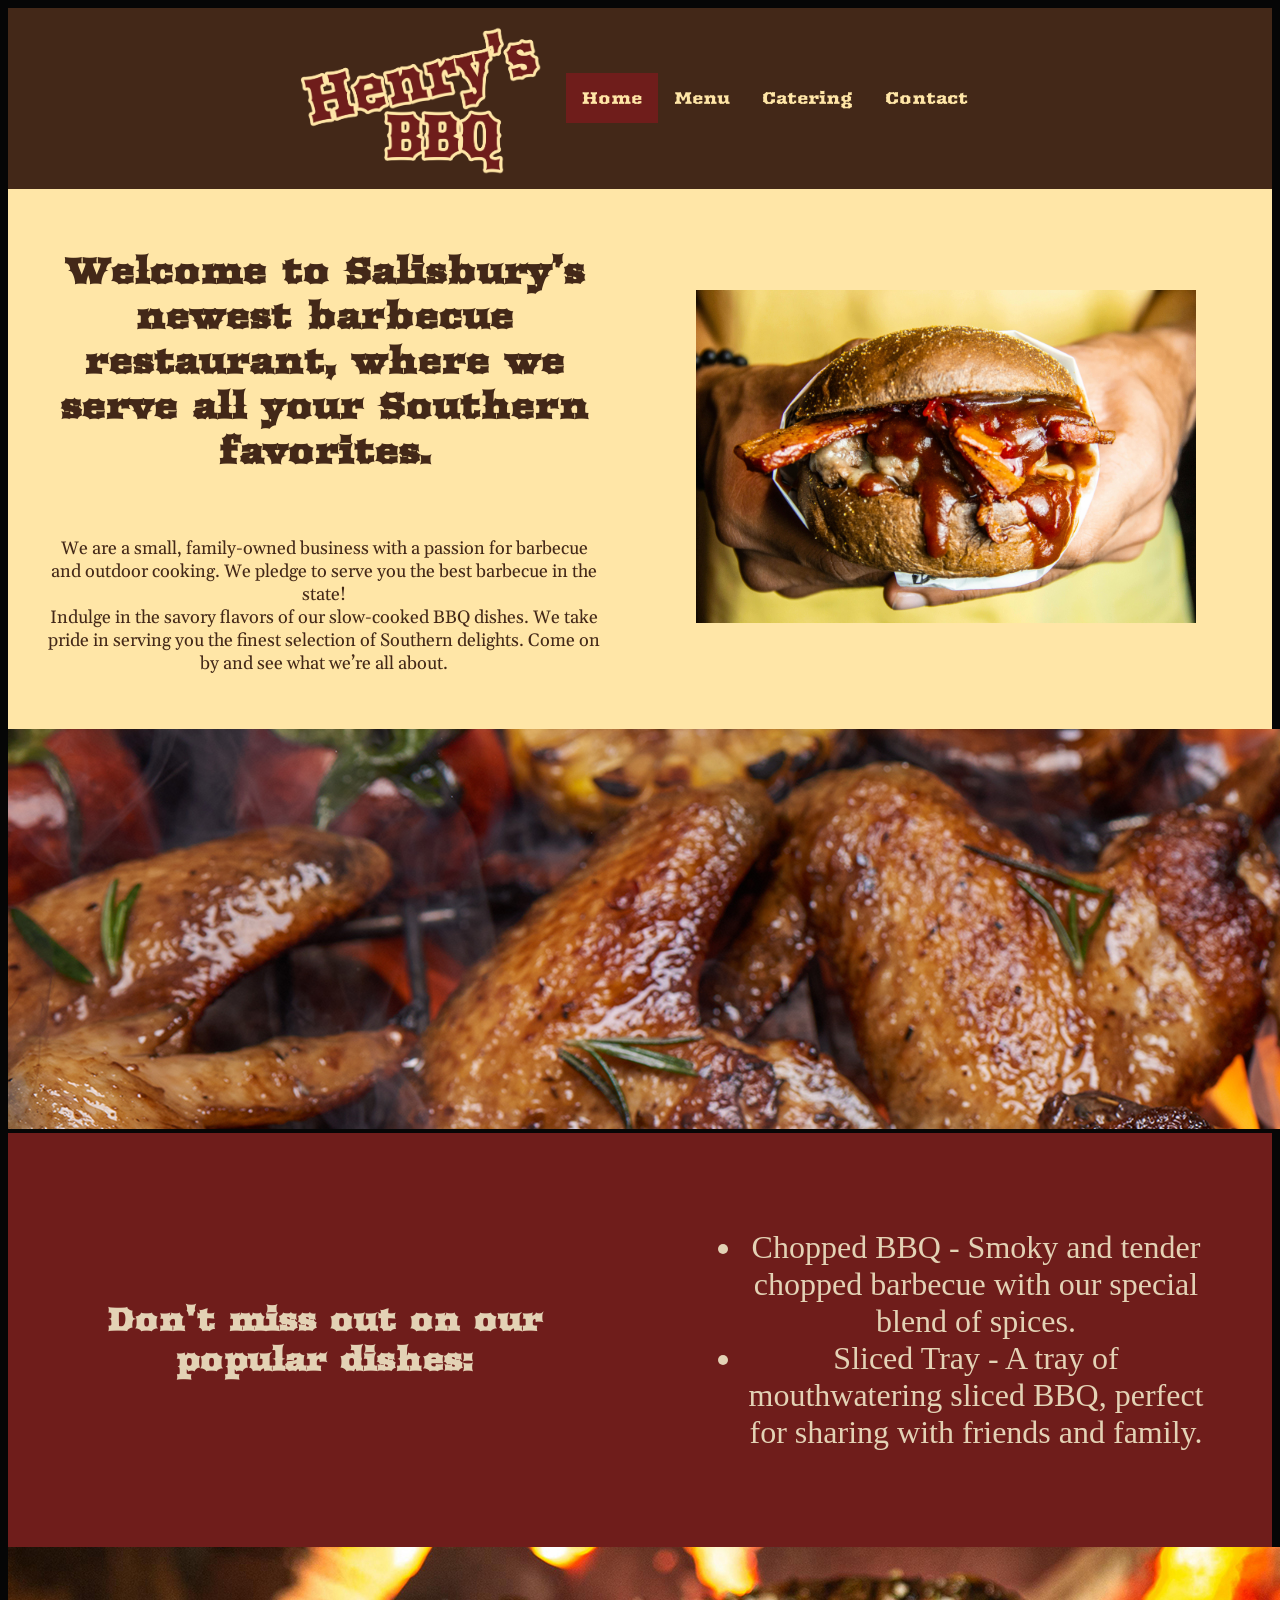
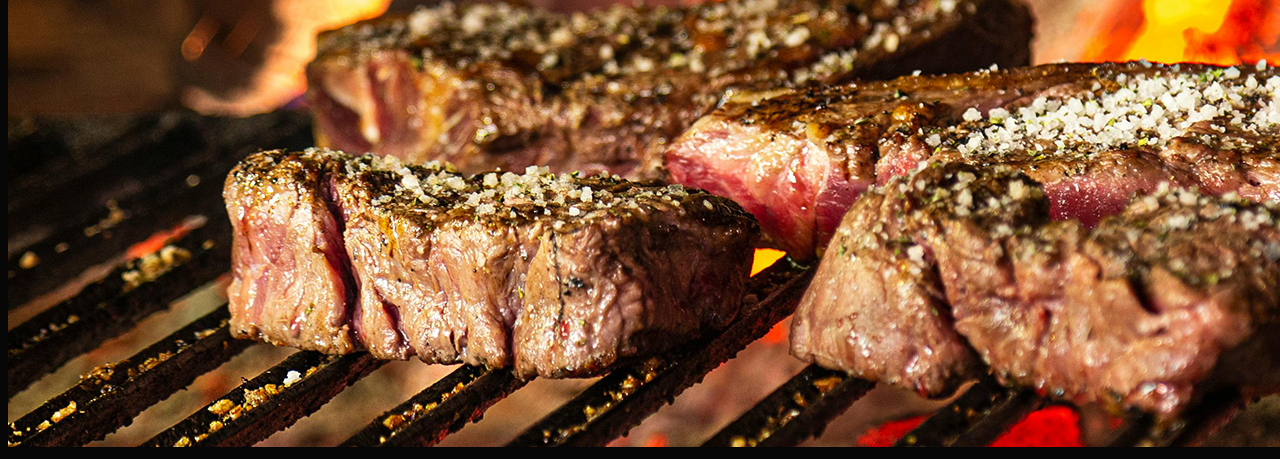
==== index.html @ 3aacbde8 "Add files via upload" ====
<!DOCTYPE html>
<html lang="en">
  <head>
    <meta charset="utf-8">
    <title>Henry's BBQ</title>
    <link rel="stylesheet" href="stylesheet.css">
    <link rel="preconnect" href="https://fonts.googleapis.com">
    <link rel="preconnect" href="https://fonts.gstatic.com" crossorigin>
    <link href="https://fonts.googleapis.com/css2?family=Arbutus&family=Gelasio:ital,wght@0,400..700;1,400..700&display=swap" rel="stylesheet">
  </head>
  <body>
    <div class="topnav">
          <img src="stackedbbqlogo.png" alt="stacked logo" id="logo">
          <a class="active" href="index.html">Home</a>
          <a href="menu.html">Menu</a>
          <a href="catering.html">Catering</a>
          <a href="contact.html">Contact</a>
    </div>
    <div class="grid-container">
      <div class="item">
        <h1>Welcome to Salisbury’s newest barbecue restaurant, where we serve all your Southern favorites.</h1><br><p>We are a small, family-owned business with a passion for barbecue and outdoor cooking. We pledge to serve you the best barbecue in the state!<br>Indulge in the savory flavors of our slow-cooked BBQ dishes. We take pride in serving you the finest selection of Southern delights. Come on by and see what we’re all about.</p>
      </div>
      <div class="item">
        <img src="holdingsandwich.jpg" alt="holding sandwich" id="sandwich">
      </div>
    </div>
    <div>
      <img src="grilled-chicken-wings.jpg" alt="grilled chicken wings">
    </div>
      <div class="grid2">
        <div class="item2">
          <h2 id="popular">Don't miss out on our popular dishes:</h2>
        </div>
        <div class="item2">
          <ul>
            <li>Chopped BBQ - Smoky and tender chopped barbecue with our special blend of spices.</li>
            <li>Sliced Tray - A tray of mouthwatering sliced BBQ, perfect for sharing with friends and family.</li>
          </ul>
        </div>
      </div>
      <div>
        <img src="grilled-steaks.jpg" alt="grilled steaks">
      </div>
  </body>
</html>
---- stylesheet.css ----
.arbutus-regular {
  font-family: "Arbutus", serif;
  font-weight: 400;
  font-style: normal;
}

.gelasio {
  font-family: "Gelasio", serif;
  font-optical-sizing: auto;
  font-weight: <weight>;
  font-style: normal;
}

.grid-container {
  display: grid;
  grid-template-columns: 1fr 1fr;
  grid-template-rows: 1fr;
  align-items: center;
  background-color: #ffe6a7;
}

.item {
  padding: 2em;
  color: #432818;
  text-align: center;
  border-radius: 8px;
  font-size: 18px;
}

.grid2 {
    background-color: #6f1d1b;
    display: grid;
    grid-template-columns: 1fr 1fr;
    grid-template-rows: 1fr;
    color: #e3d2b5;
    align-items: center;
}

.item2 {
  padding: 2em;
  color: #e3d2b5;
  text-align: center;
  border-radius: 8px;
  font-size: 2rem;
}

.menuheaders {
  display: grid;
  grid-template-columns: 1fr 1fr;
  grid-template-rows: 350px;
  font-family: "Arbutus", serif;
  font-size: 48px;
  color: #432818;
  text-align: center;
  justify-content: center;
  align-items: center;
}

.otherheaders {
  display: grid;
  grid-template-columns: 1fr;
  grid-template-rows: 500px 150px;
  font-family: "Arbutus", serif;
  font-size: 48px;
  color: #432818;
  text-align: center;
  justify-content: center;
  align-items: center;
}
.itemcatering {
  padding: 2em;
  color: #ffe6a7;
  text-align: center;
  border-radius: 8px;
}

.contact {
    background-color: #6f1d1b;
}

.menubbqplatters {
  display: grid;
  grid-template-columns: 400px 400px 400px;
  grid-template-rows: 150px 100px 100px 100px 100px 100px;
  align-items: center;
  background-color: #ffe6a7;
  justify-content: center;
}

.itembbq {
  padding: 2em;
  color: #6f1d1b;
  text-align: center;
  border-radius: 8px;
  font-size: 18px;
}

.menusandwiches {
  display: grid;
  grid-template-columns: 400px 400px 400px;
  grid-template-rows: 150px 100px 100px 100px 100px;
  align-items: center;
  background-color: #ffe6a7;
  justify-content: center;

}

.itemsand {
  padding: 2em;
  color: #432818;
  text-align: center;
  border-radius: 8px;
  font-size: 18px;
}

.menusides {
  display: grid;
  grid-template-columns: 400px 400px 400px;
  grid-template-rows: 150px 100px 100px 100px 100px 100px 100px 100px;
  align-items: center;
  background-color: #ffe6a7;
  justify-content: center;
}

.itemsides {
  padding: 2em;
  color: #6f1d1b;
  text-align: center;
  border-radius: 8px;
  font-size: 18px;
}

.menudrinks {
  display: grid;
  grid-template-columns: 400px 400px 400px;
  grid-template-rows: 150px 100px 100px 100px 100px;
  align-items: center;
  background-color: #ffe6a7;
  justify-content: center;
}

.itemdrinks {
  padding: 2em;
  color: #432818;
  text-align: center;
  border-radius: 8px;
  font-size: 18px;
}

.menudess {
  display: grid;
  grid-template-columns: 400px 400px 400px;
  grid-template-rows: 150px 100px 100px 100px 100px;
  align-items: center;
  background-color: #ffe6a7;
  justify-content: center;
}

.itemdess {
  padding: 2em;
  color: #6f1d1b;
  text-align: center;
  border-radius: 8px;
  font-size: 18px;
}

.cateringblurb {
  display: grid;
  grid-template-columns: 800px;
  grid-template-rows: 600px;
  justify-content: center;
  color: #e3d2b5;
  text-align: center;
}

body {
  background-color: #060606
}

h1, h2, h3 {
  font-family: "Arbutus", Times, serif;
}

p {
  font-family: "Gelasio", serif;
}

#popular {
  font-size: 32px;
}

#logo {
  width: 250px;
  height: auto;
  padding-right: 20px;
}

.bbqplatter {
  height: 300px;
  width: auto;
  padding-top: 15px;
  padding-bottom: 15px;
}

#sandwich {
  width: 500px;
  height: auto;
  padding-right: 20px;
}

#backgroundmenu {
  background-color: #ffe6a7;
}

#testing {
  font-size: 24px;
}
/* Page content */
.content {
  padding: 16px;
}

.topnav {
  overflow: hidden;
  background-color: #432818;
  position: sticky;
  top: 0;
  display: flex;             /* Activates flexbox layout layout */
  justify-content: center;   /* Horizontally centers items */
  align-items: center;
}

.topnav a {
  float: left;
  color: #ffe6a7;
  text-align: center;
  padding: 14px 16px;
  text-decoration: none;
  font-size: 17px;
  font-family: "Arbutus", Helvetica, serif;
}

.topnav a:hover {
  background-color: #ffe6a7;
  color: #432818;
}

.topnav a.active {
  background-color: #6f1d1b;
  color: #ffe6a7;
}
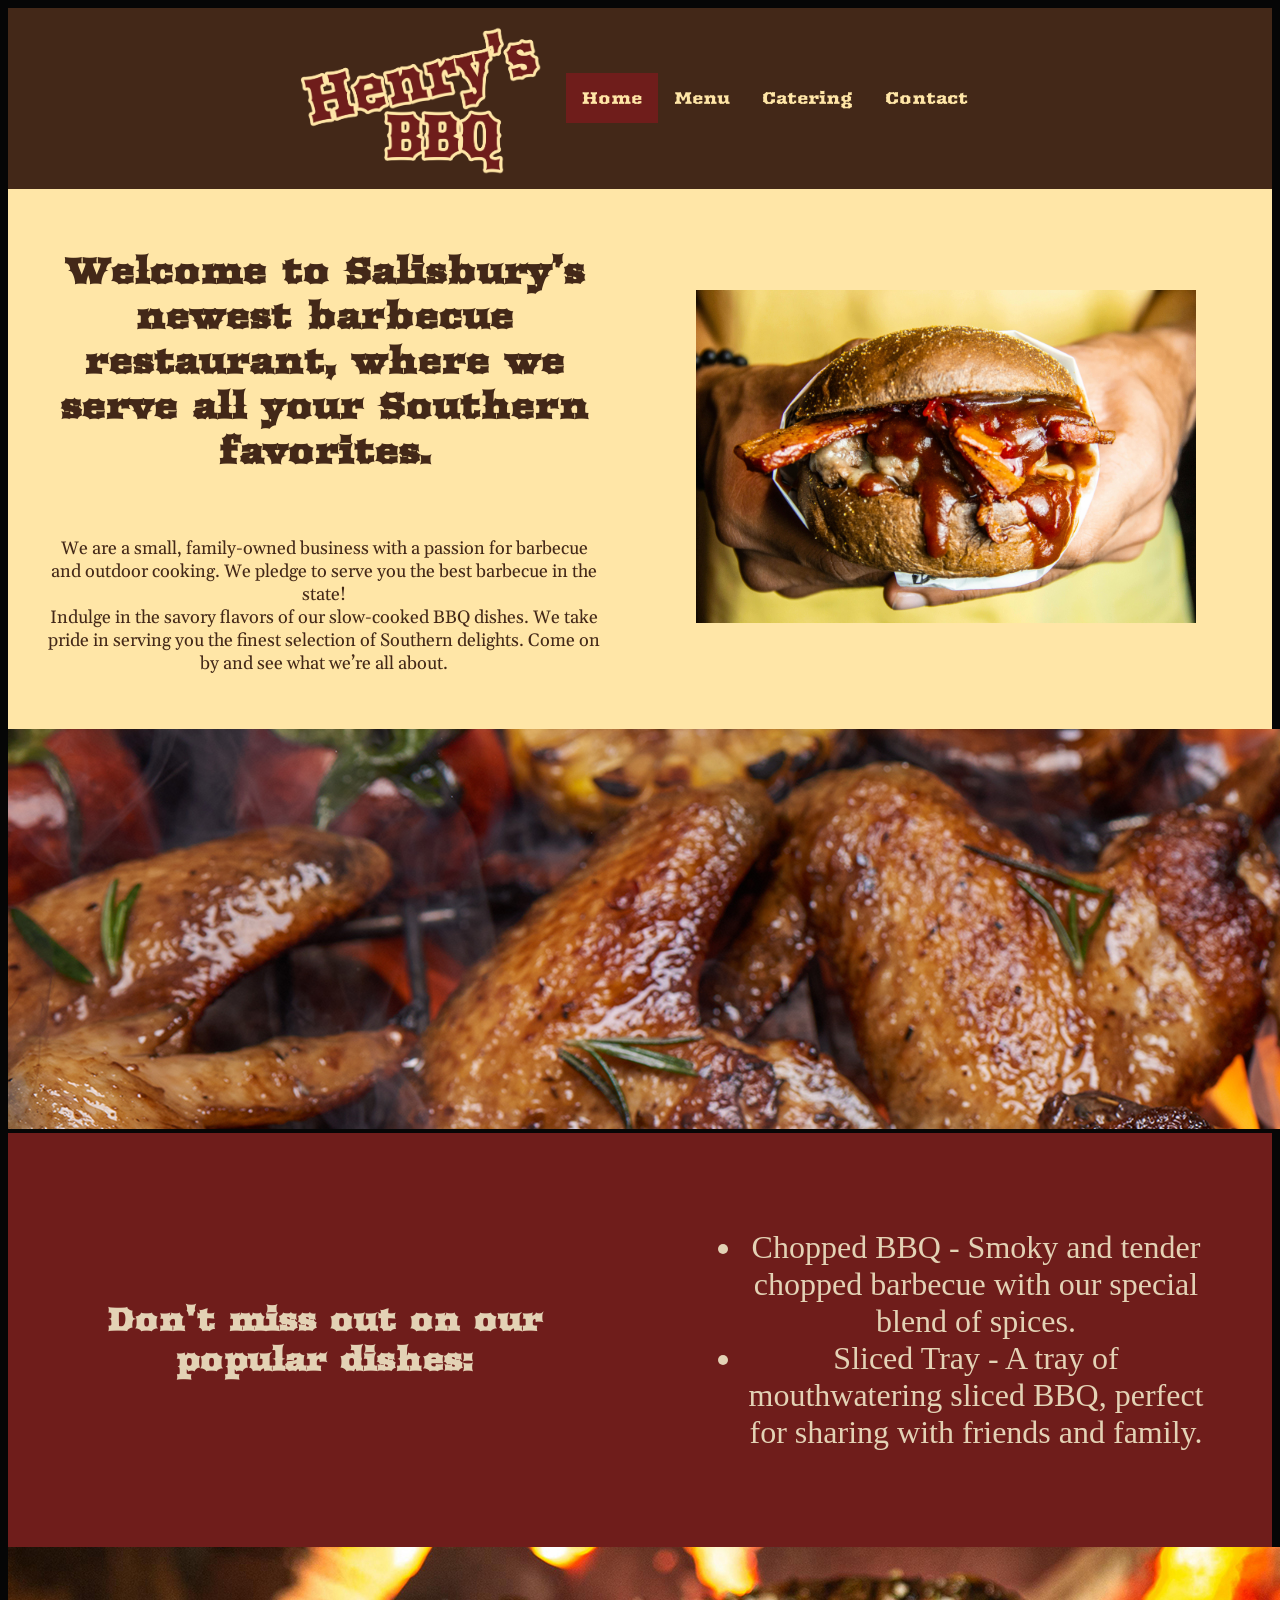
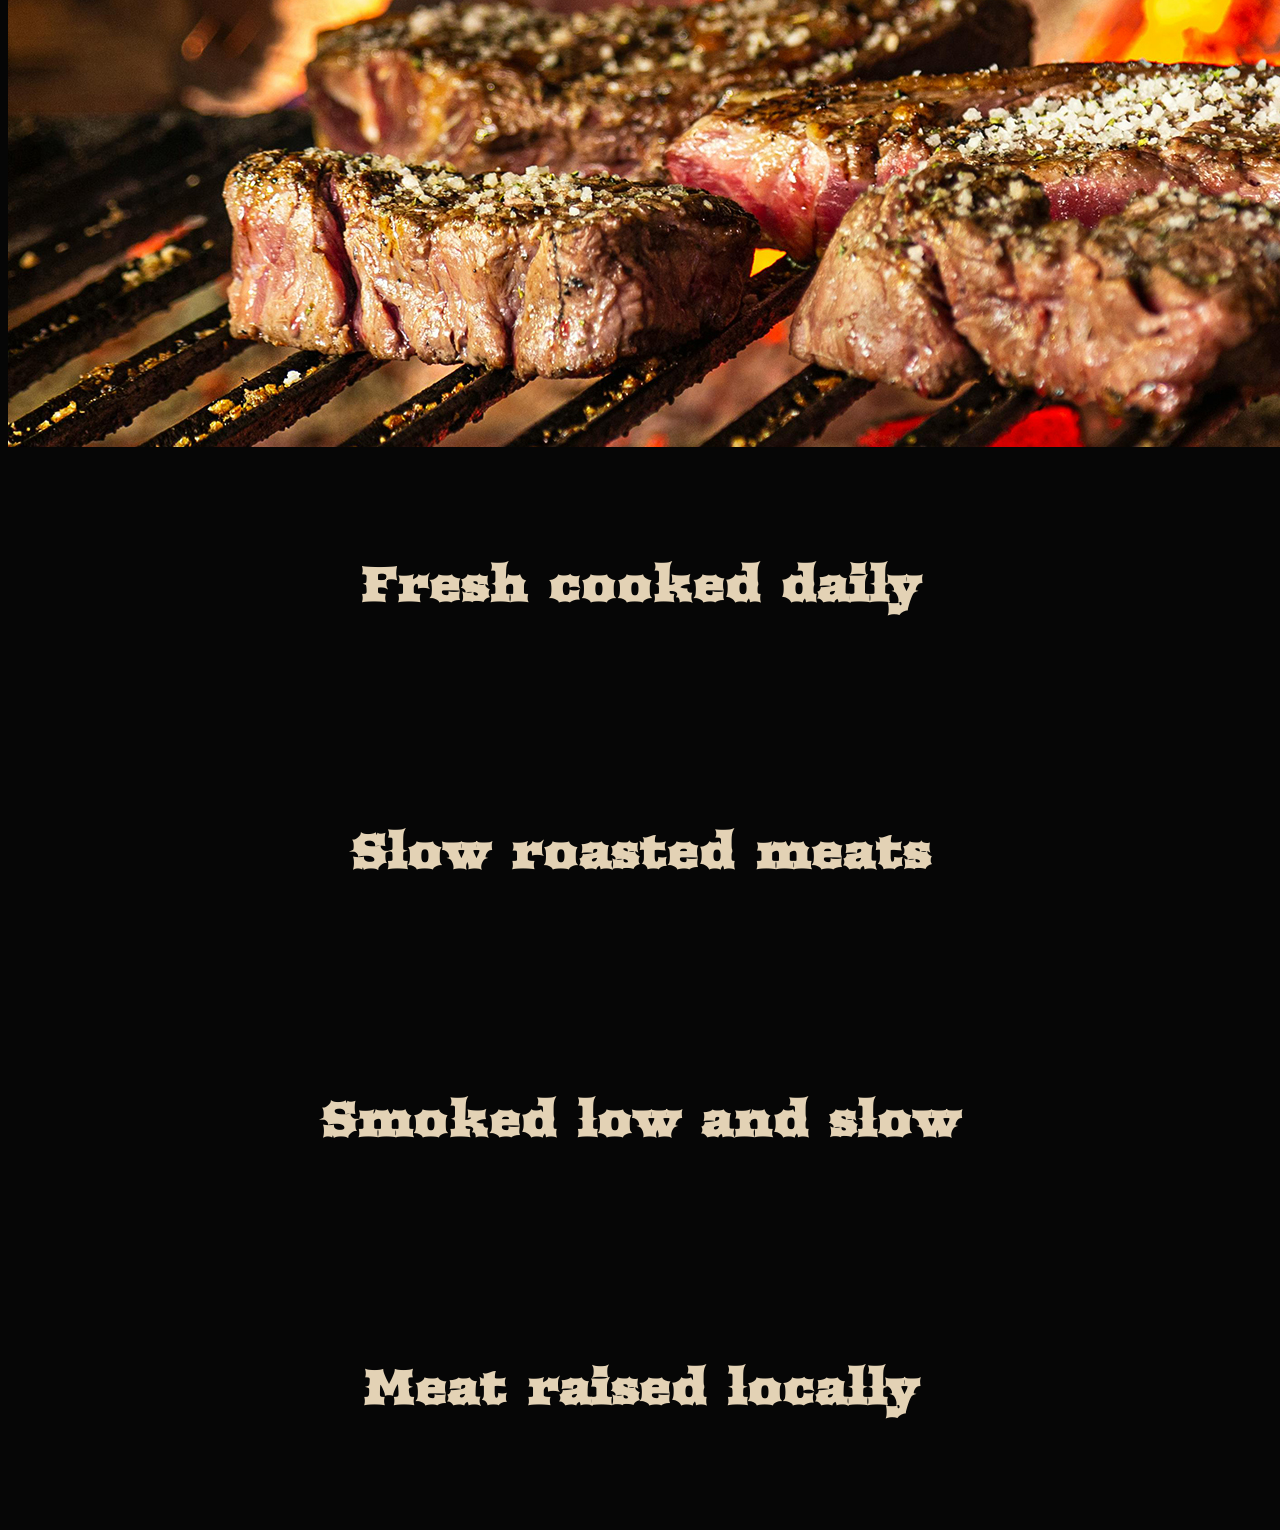
==== commit 185f4448: "Update index.html" ====
--- a/index.html
+++ b/index.html
@@ -41,5 +41,19 @@
       <div>
         <img src="grilled-steaks.jpg" alt="grilled steaks">
       </div>
+      <div class="callaction">
+        <div class="item2">
+          <h2>Fresh cooked daily</h2>
+        </div>
+        <div class="item2">
+          <h2>Slow roasted meats</h2>
+        </div>
+        <div class="item2">
+          <h2>Smoked low and slow</h2>
+        </div>
+        <div class="item2">
+          <h2>Meat raised locally</h2>
+        </div>
+      </div>
   </body>
 </html>
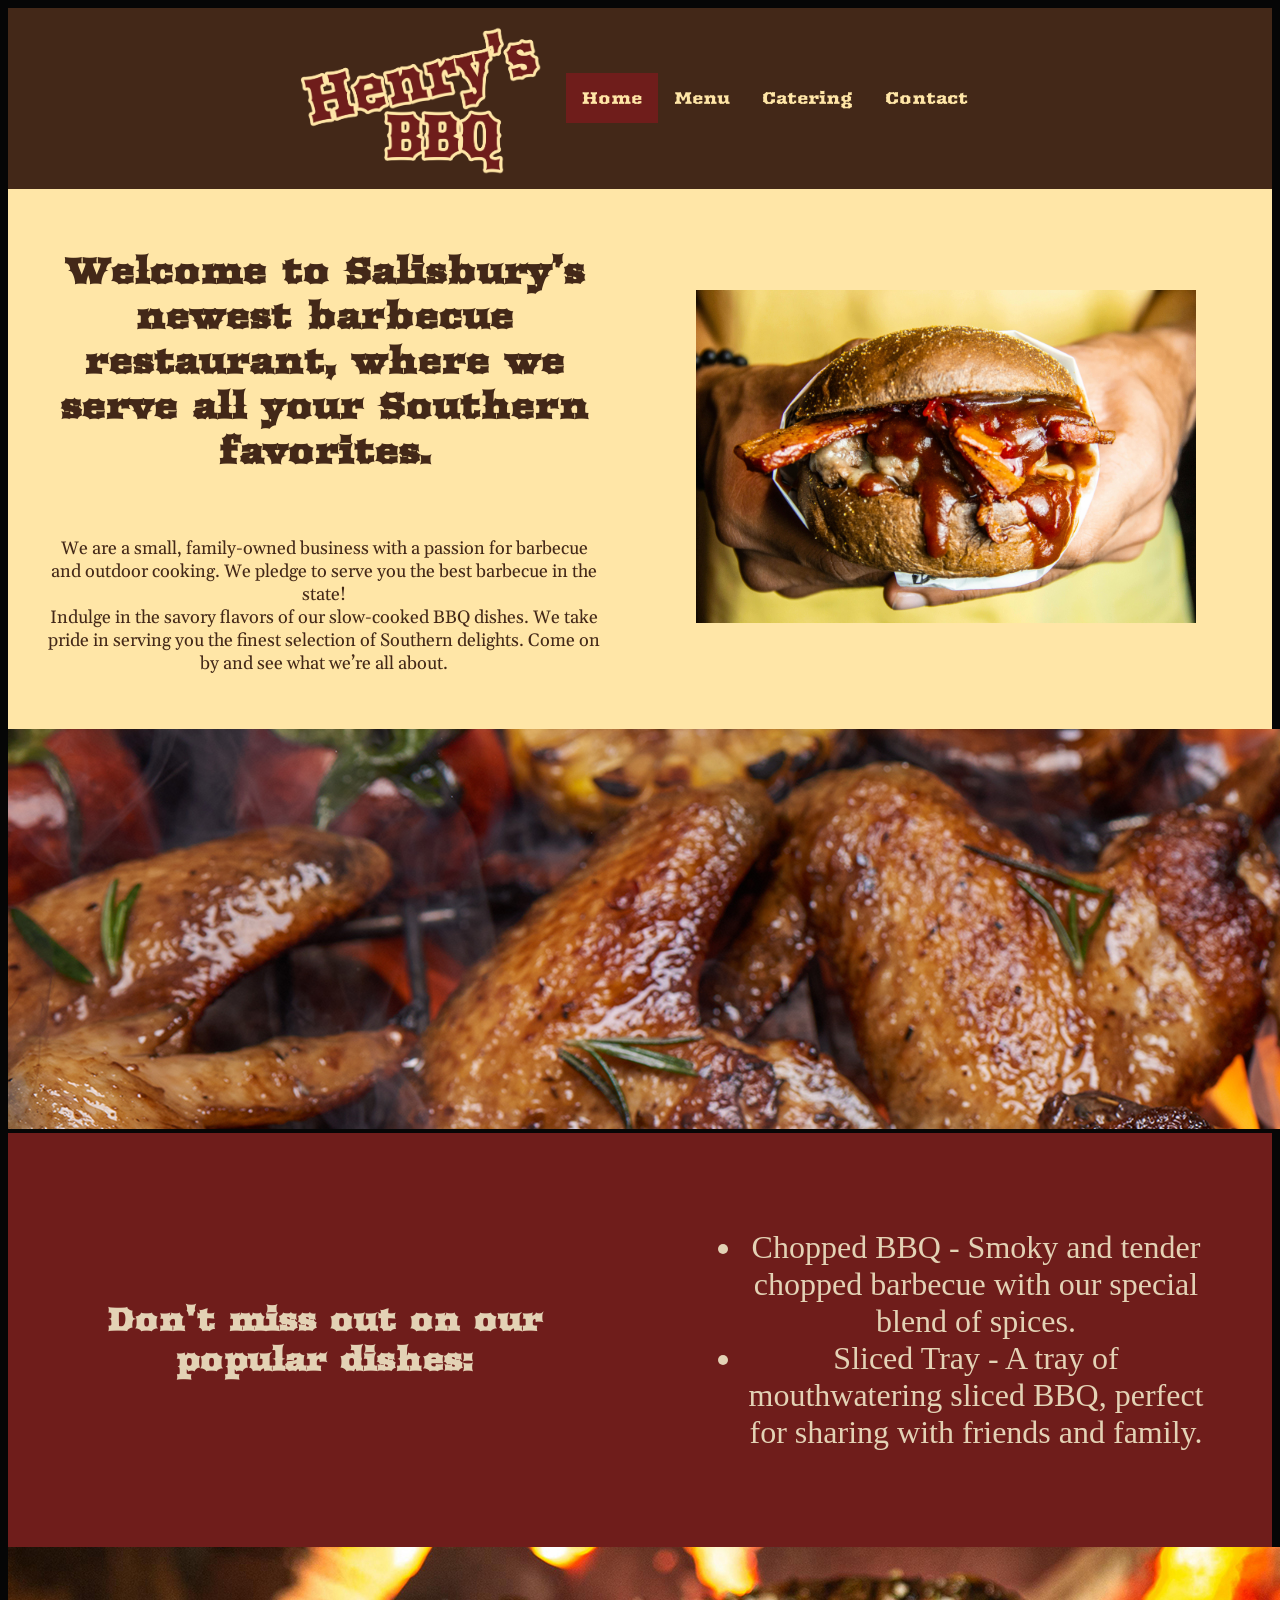
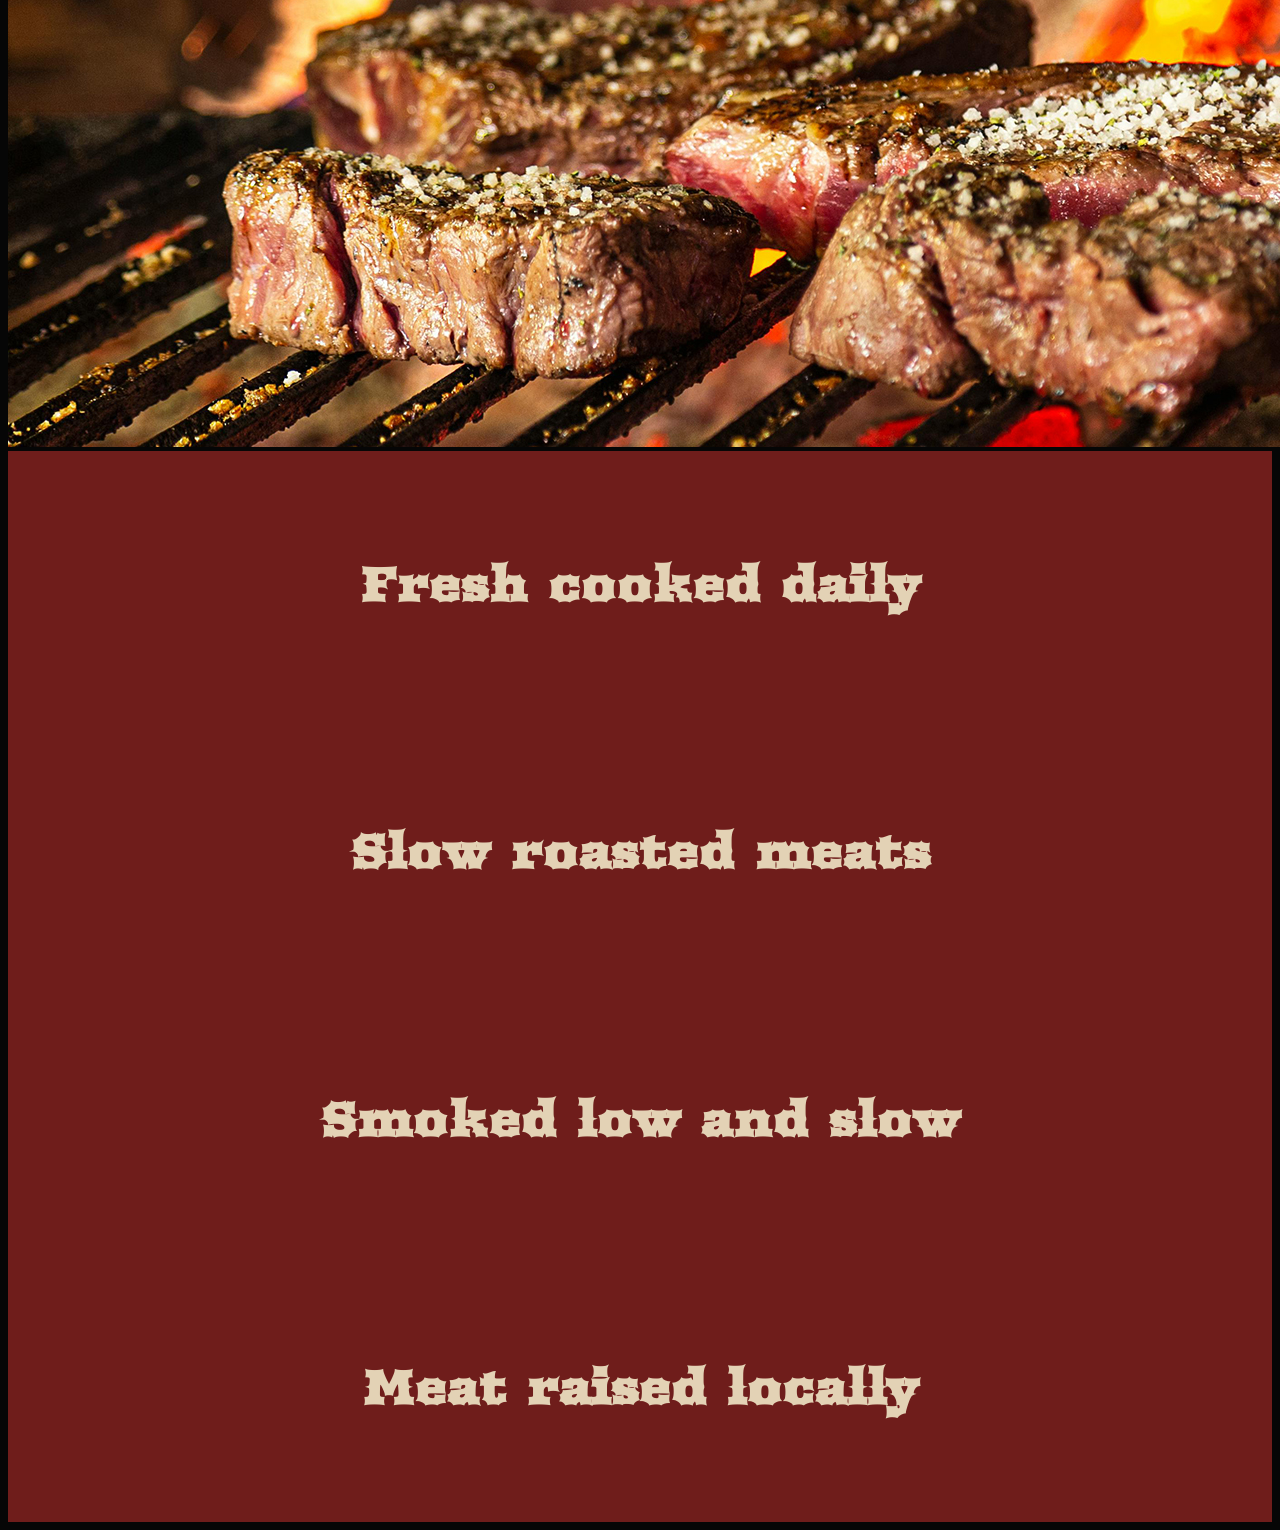
==== commit 53a61742: "Update index.html" ====
--- a/index.html
+++ b/index.html
@@ -12,7 +12,7 @@
     <div class="topnav">
           <img src="stackedbbqlogo.png" alt="stacked logo" id="logo">
           <a class="active" href="index.html">Home</a>
-          <a href="menu.html">Menu</a>
+          <a href="menu2.html">Menu</a>
           <a href="catering.html">Catering</a>
           <a href="contact.html">Contact</a>
     </div>
--- a/stylesheet.css
+++ b/stylesheet.css
@@ -44,6 +44,16 @@
   font-size: 2rem;
 }
 
+.callaction {
+  display: grid;
+  grid-template-rows: 1fr 1fr 1fr 1fr;
+  grid-template-columns: 1fr;
+  justify-content: center;
+  text-align: center;
+  background-color: #6f1d1b;
+}
+
+
 .menuheaders {
   display: grid;
   grid-template-columns: 1fr 1fr;
@@ -167,7 +177,7 @@
 .cateringblurb {
   display: grid;
   grid-template-columns: 800px;
-  grid-template-rows: 600px;
+  grid-template-rows: 400px;
   justify-content: center;
   color: #e3d2b5;
   text-align: center;
@@ -249,3 +259,35 @@
   background-color: #6f1d1b;
   color: #ffe6a7;
 }
+
+
+.contactpage {
+  display: grid;
+  grid-template-rows: 600px 500px;
+  background-color: #6f1d1b;
+  color: #ffe6a7;
+  justify-content: center;
+  align-items: center;
+}
+
+.itemcontact {
+  padding: 2em;
+  color: #ffe6a7;
+  text-align: center;
+  border-radius: 8px;
+  font-size: 18px;
+}
+
+#contactimage {
+  width: 50%;
+  height: auto;
+}
+
+#contactbody {
+    background-color: #432818;
+}
+
+.captions {
+  font-size: 18px;
+  font-family: "Gelasio", serif;
+}
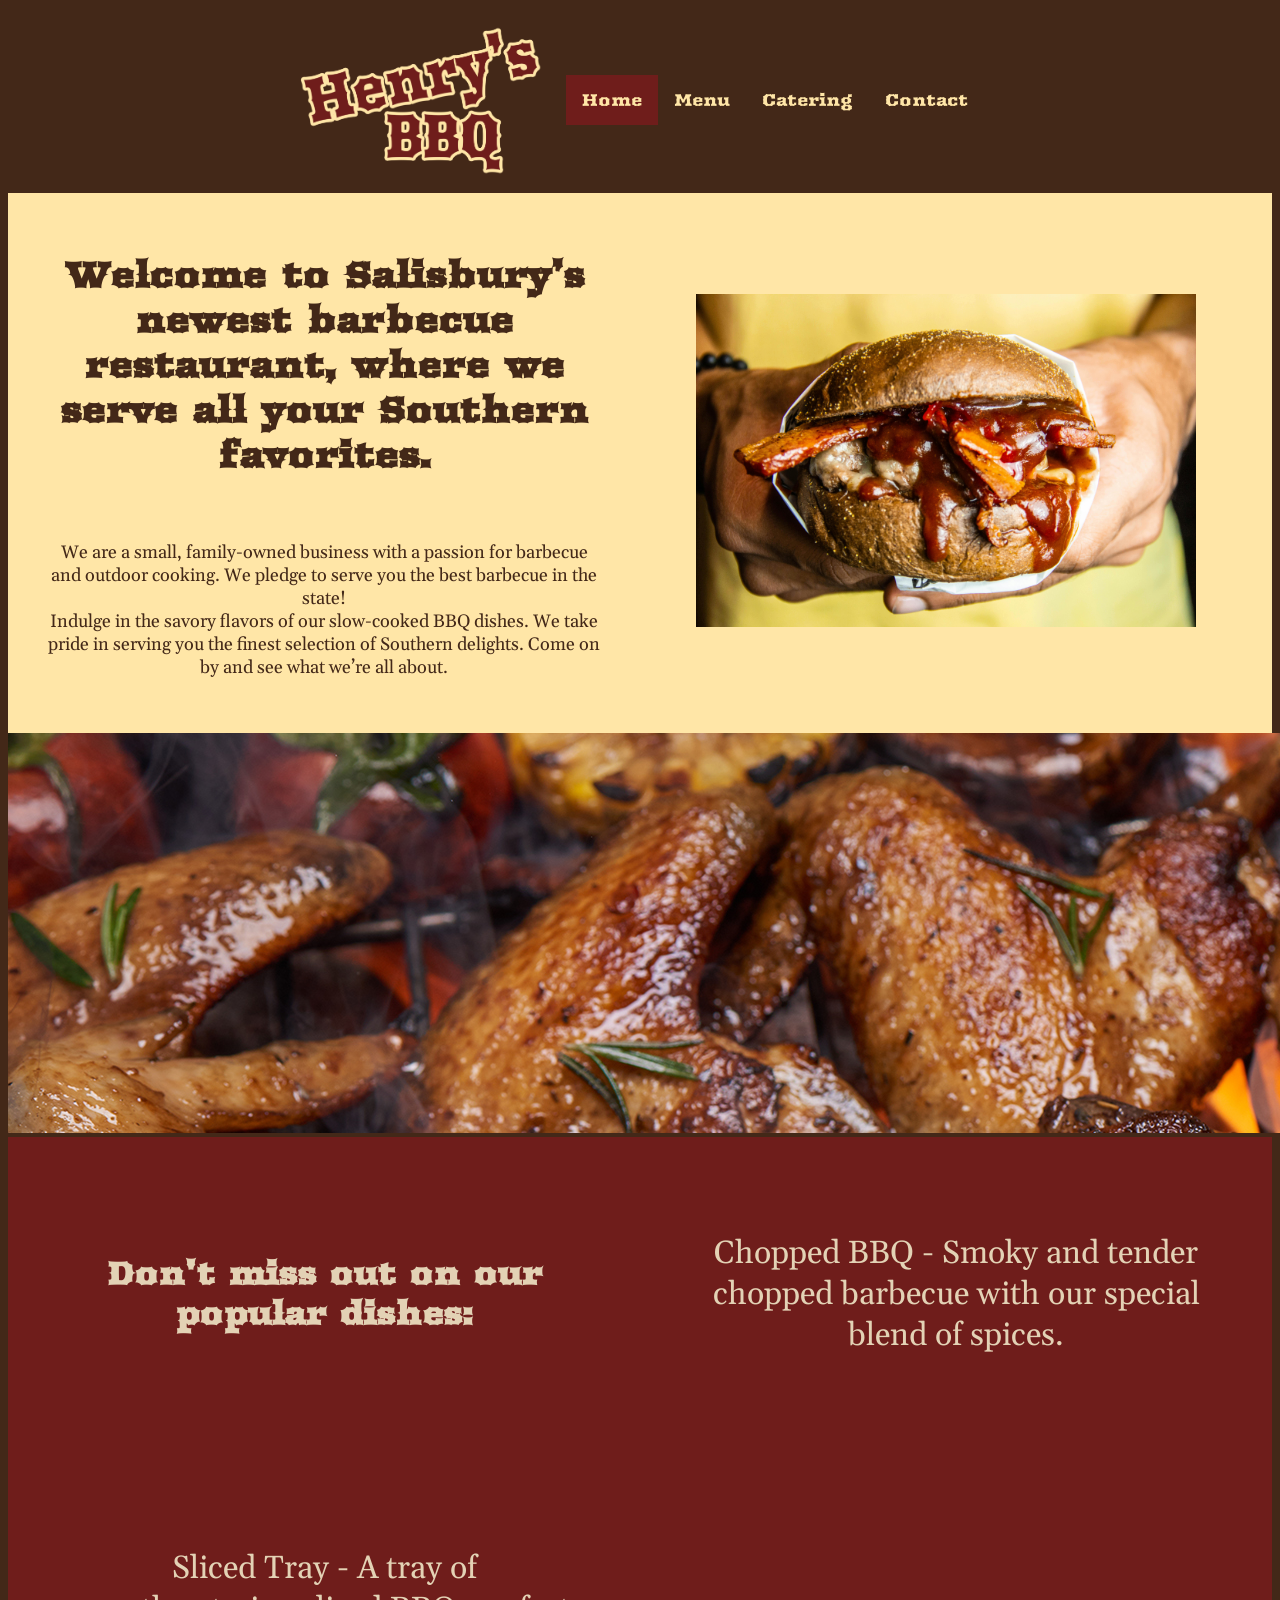
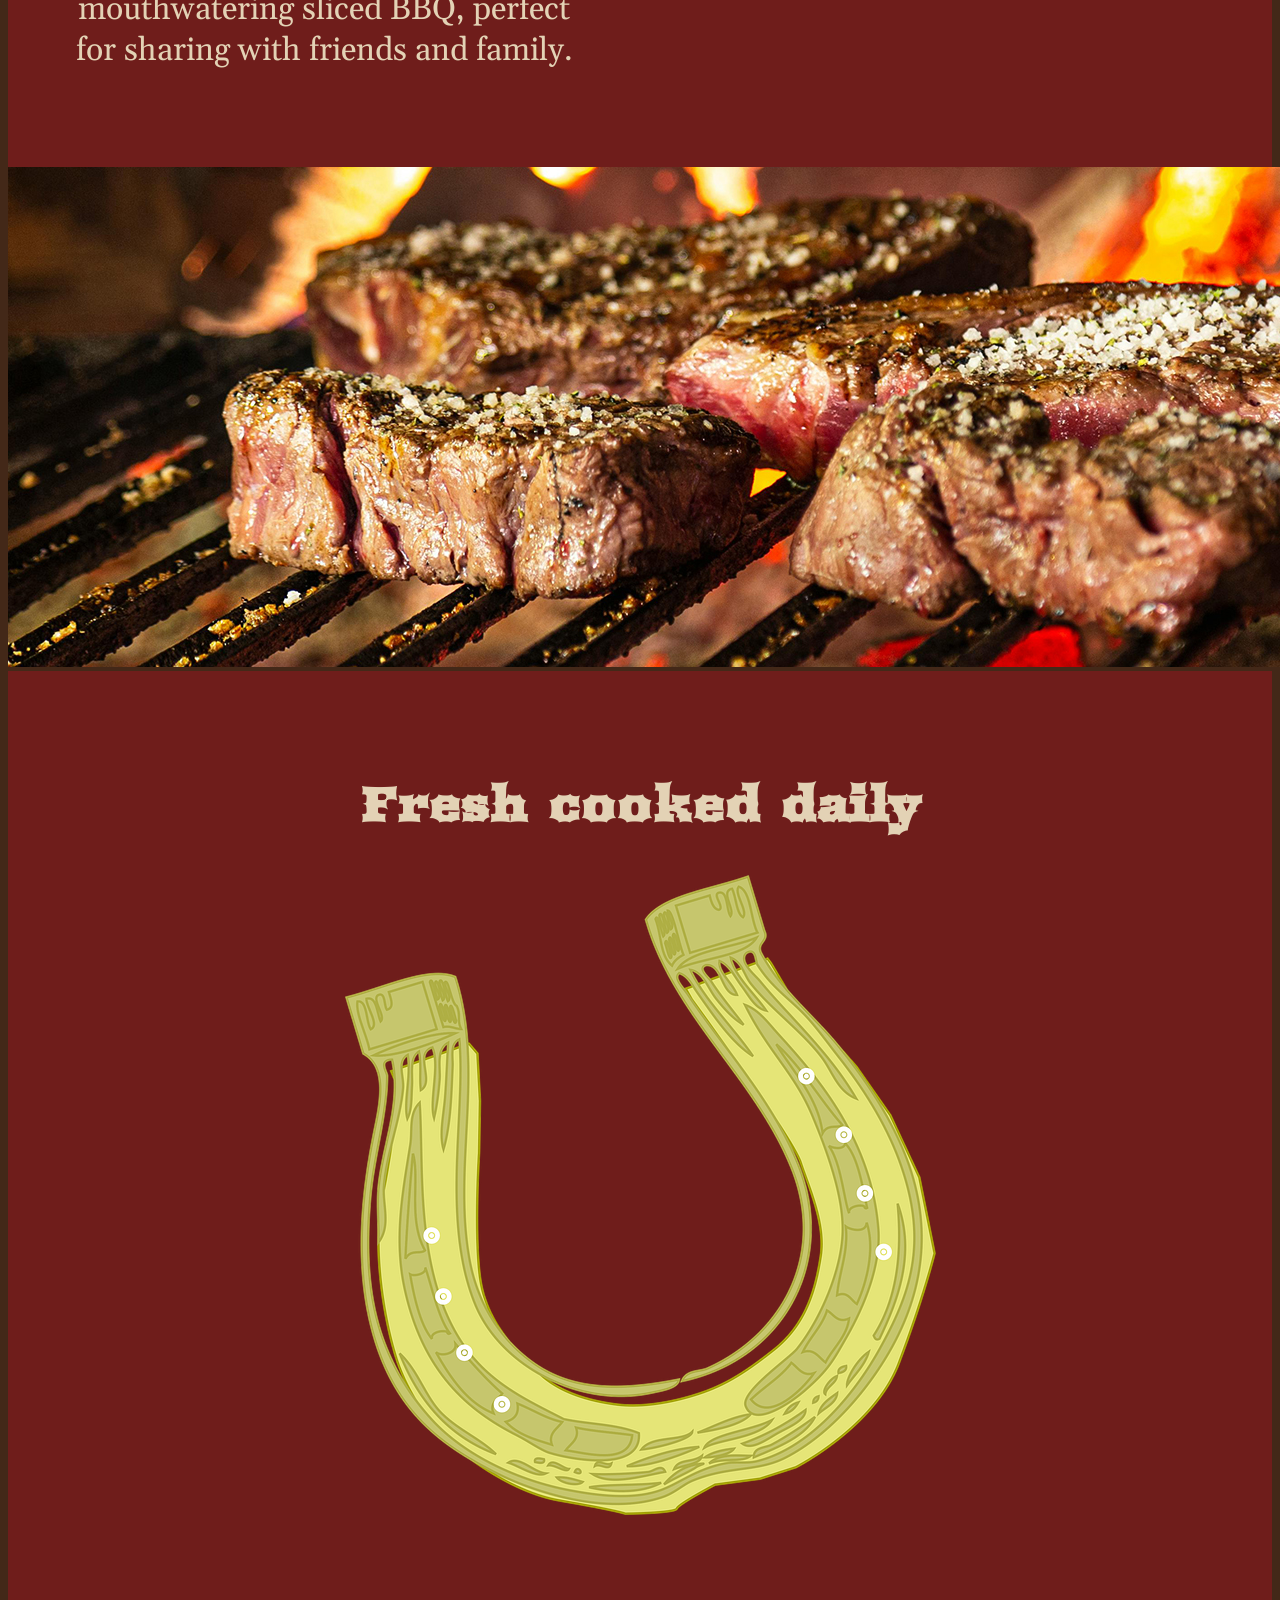
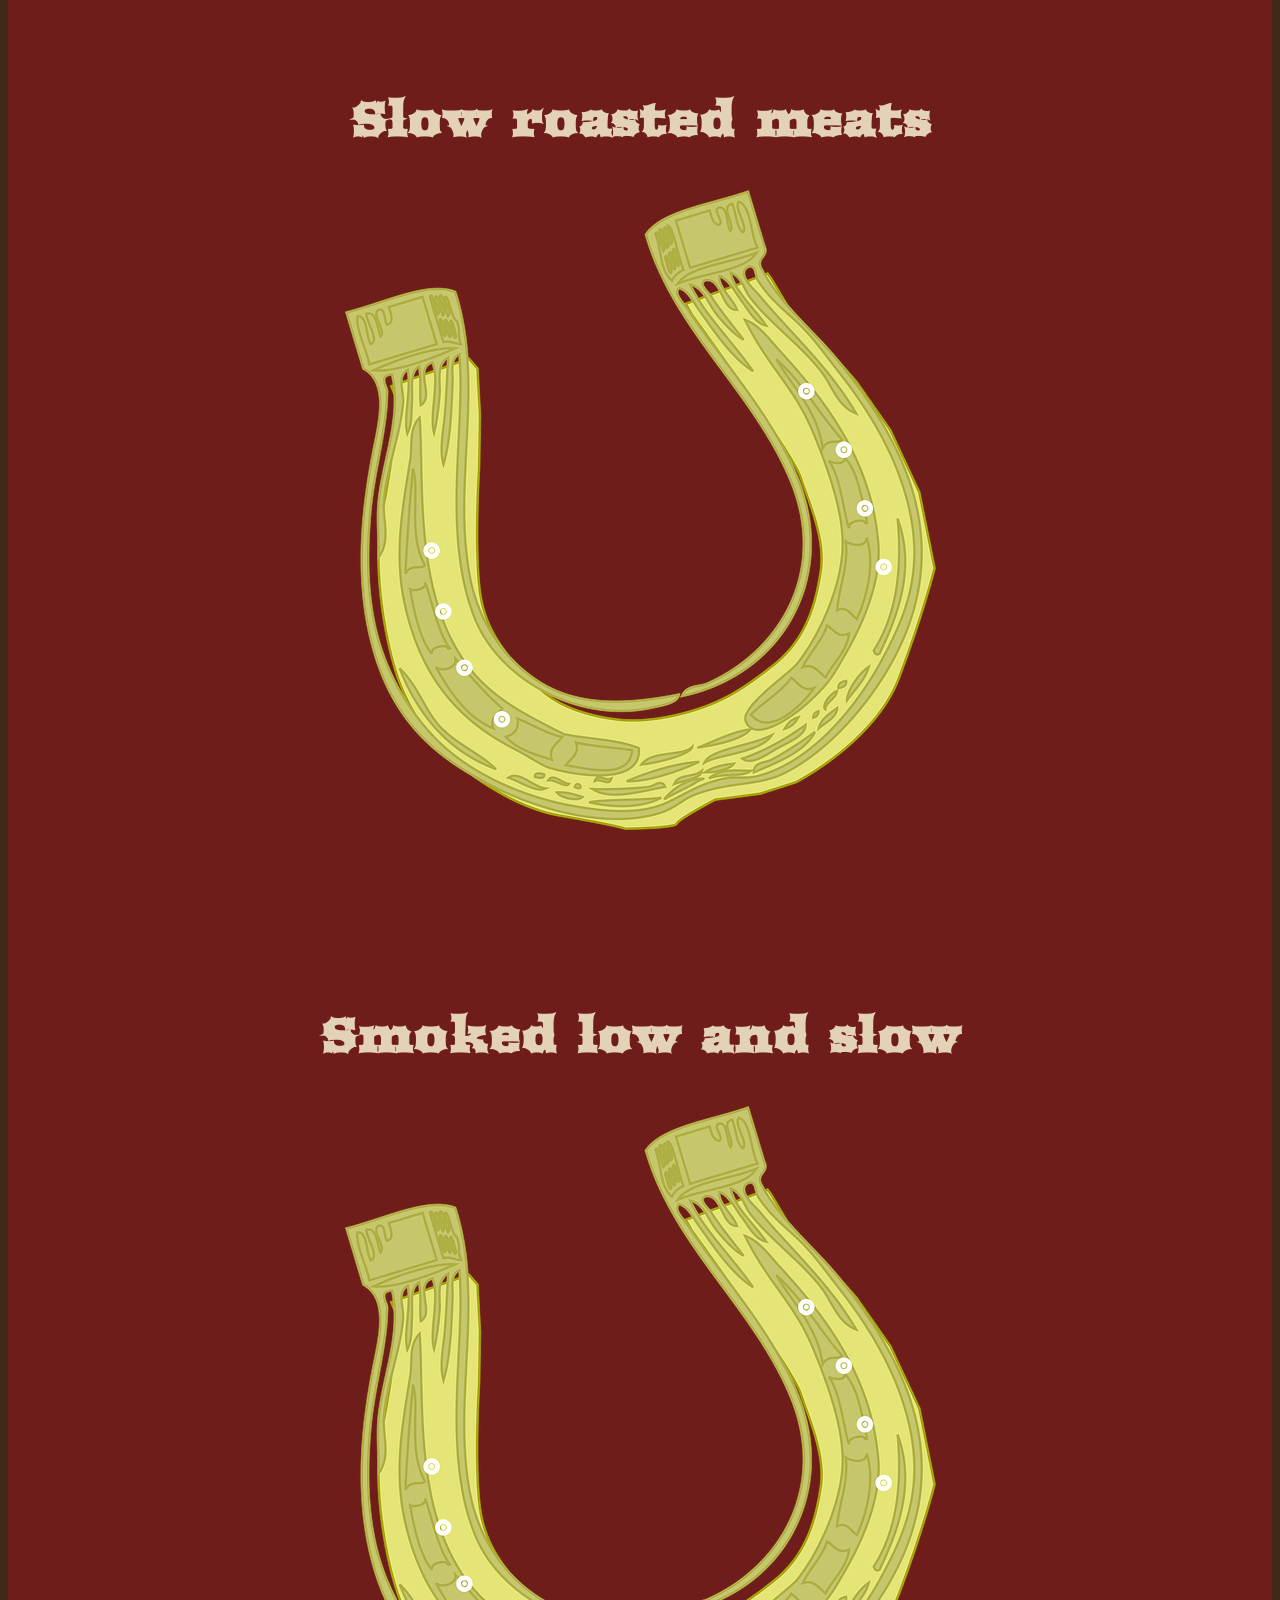
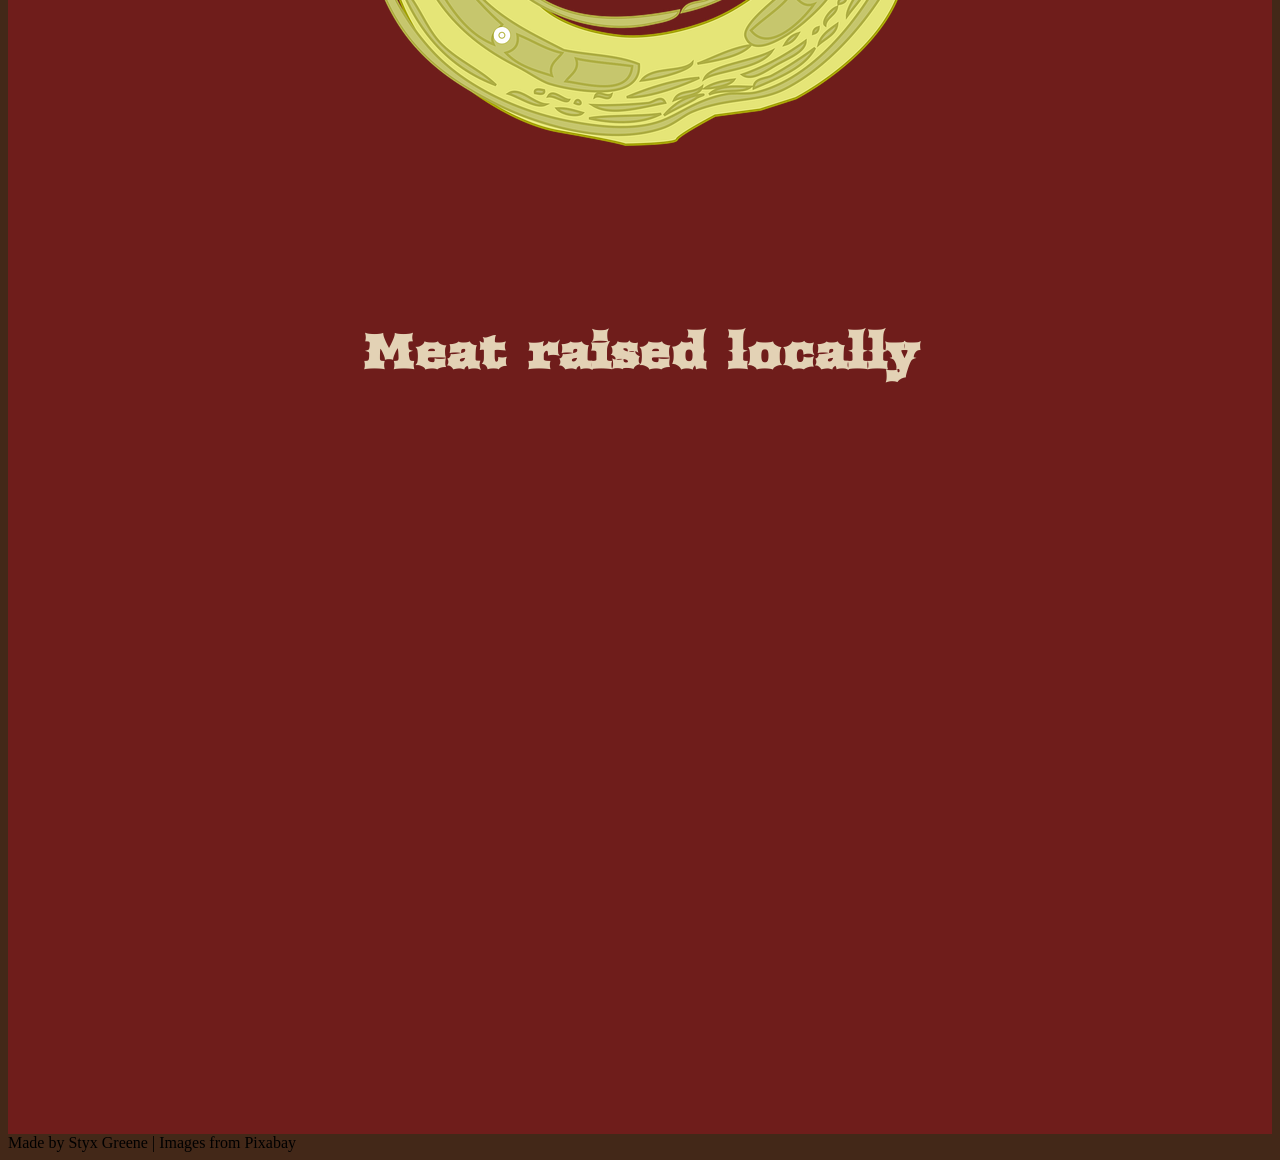
==== commit 1cee1217: "Update index.html" ====
--- a/index.html
+++ b/index.html
@@ -6,16 +6,28 @@
     <link rel="stylesheet" href="stylesheet.css">
     <link rel="preconnect" href="https://fonts.googleapis.com">
     <link rel="preconnect" href="https://fonts.gstatic.com" crossorigin>
+    <link href="https://fonts.googleapis.com/css2?family=Special+Elite&display=swap" rel="stylesheet">
     <link href="https://fonts.googleapis.com/css2?family=Arbutus&family=Gelasio:ital,wght@0,400..700;1,400..700&display=swap" rel="stylesheet">
   </head>
   <body>
-    <div class="topnav">
-          <img src="stackedbbqlogo.png" alt="stacked logo" id="logo">
-          <a class="active" href="index.html">Home</a>
-          <a href="menu2.html">Menu</a>
-          <a href="catering.html">Catering</a>
-          <a href="contact.html">Contact</a>
-    </div>
+    <body id="contactbody">
+      <div class="topnav">
+        <div style="grid-area: box-1">
+        <img src="stackedbbqlogo.png" alt="stacked logo" id="logo">
+        </div>
+        <div style="grid-area: box-2">
+        <a class="active" href="index.html">Home</a>
+        </div>
+        <div style="grid-area: box-3">
+        <a href="menu2.html">Menu</a>
+        </div>
+        <div style="grid-area: box-4">
+        <a href="catering.html">Catering</a>
+        </div>
+        <div style="grid-area: box-5">
+        <a href="contact.html">Contact</a>
+        </div>
+      </div>
     <div class="grid-container">
       <div class="item">
         <h1>Welcome to Salisbury’s newest barbecue restaurant, where we serve all your Southern favorites.</h1><br><p>We are a small, family-owned business with a passion for barbecue and outdoor cooking. We pledge to serve you the best barbecue in the state!<br>Indulge in the savory flavors of our slow-cooked BBQ dishes. We take pride in serving you the finest selection of Southern delights. Come on by and see what we’re all about.</p>
@@ -32,10 +44,10 @@
           <h2 id="popular">Don't miss out on our popular dishes:</h2>
         </div>
         <div class="item2">
-          <ul>
-            <li>Chopped BBQ - Smoky and tender chopped barbecue with our special blend of spices.</li>
-            <li>Sliced Tray - A tray of mouthwatering sliced BBQ, perfect for sharing with friends and family.</li>
-          </ul>
+          <p>Chopped BBQ - Smoky and tender chopped barbecue with our special blend of spices.</p>
+        </div>
+        <div class="item2">
+          <p>Sliced Tray - A tray of mouthwatering sliced BBQ, perfect for sharing with friends and family.</p>
         </div>
       </div>
       <div>
@@ -44,16 +56,22 @@
       <div class="callaction">
         <div class="item2">
           <h2>Fresh cooked daily</h2>
+          <img src="shoe2.png" alt="yellow horseshoe symbol" class="shoeimage">
         </div>
         <div class="item2">
           <h2>Slow roasted meats</h2>
+          <img src="shoe2.png" alt="yellow horseshoe symbol" class="shoeimage">
         </div>
         <div class="item2">
           <h2>Smoked low and slow</h2>
+          <img src="shoe2.png" alt="yellow horseshoe symbol" class="shoeimage">
         </div>
         <div class="item2">
           <h2>Meat raised locally</h2>
         </div>
       </div>
+      <div class="credits">
+        <footer> Made by Styx Greene | Images from Pixabay </footer>
+      </div>
   </body>
 </html>
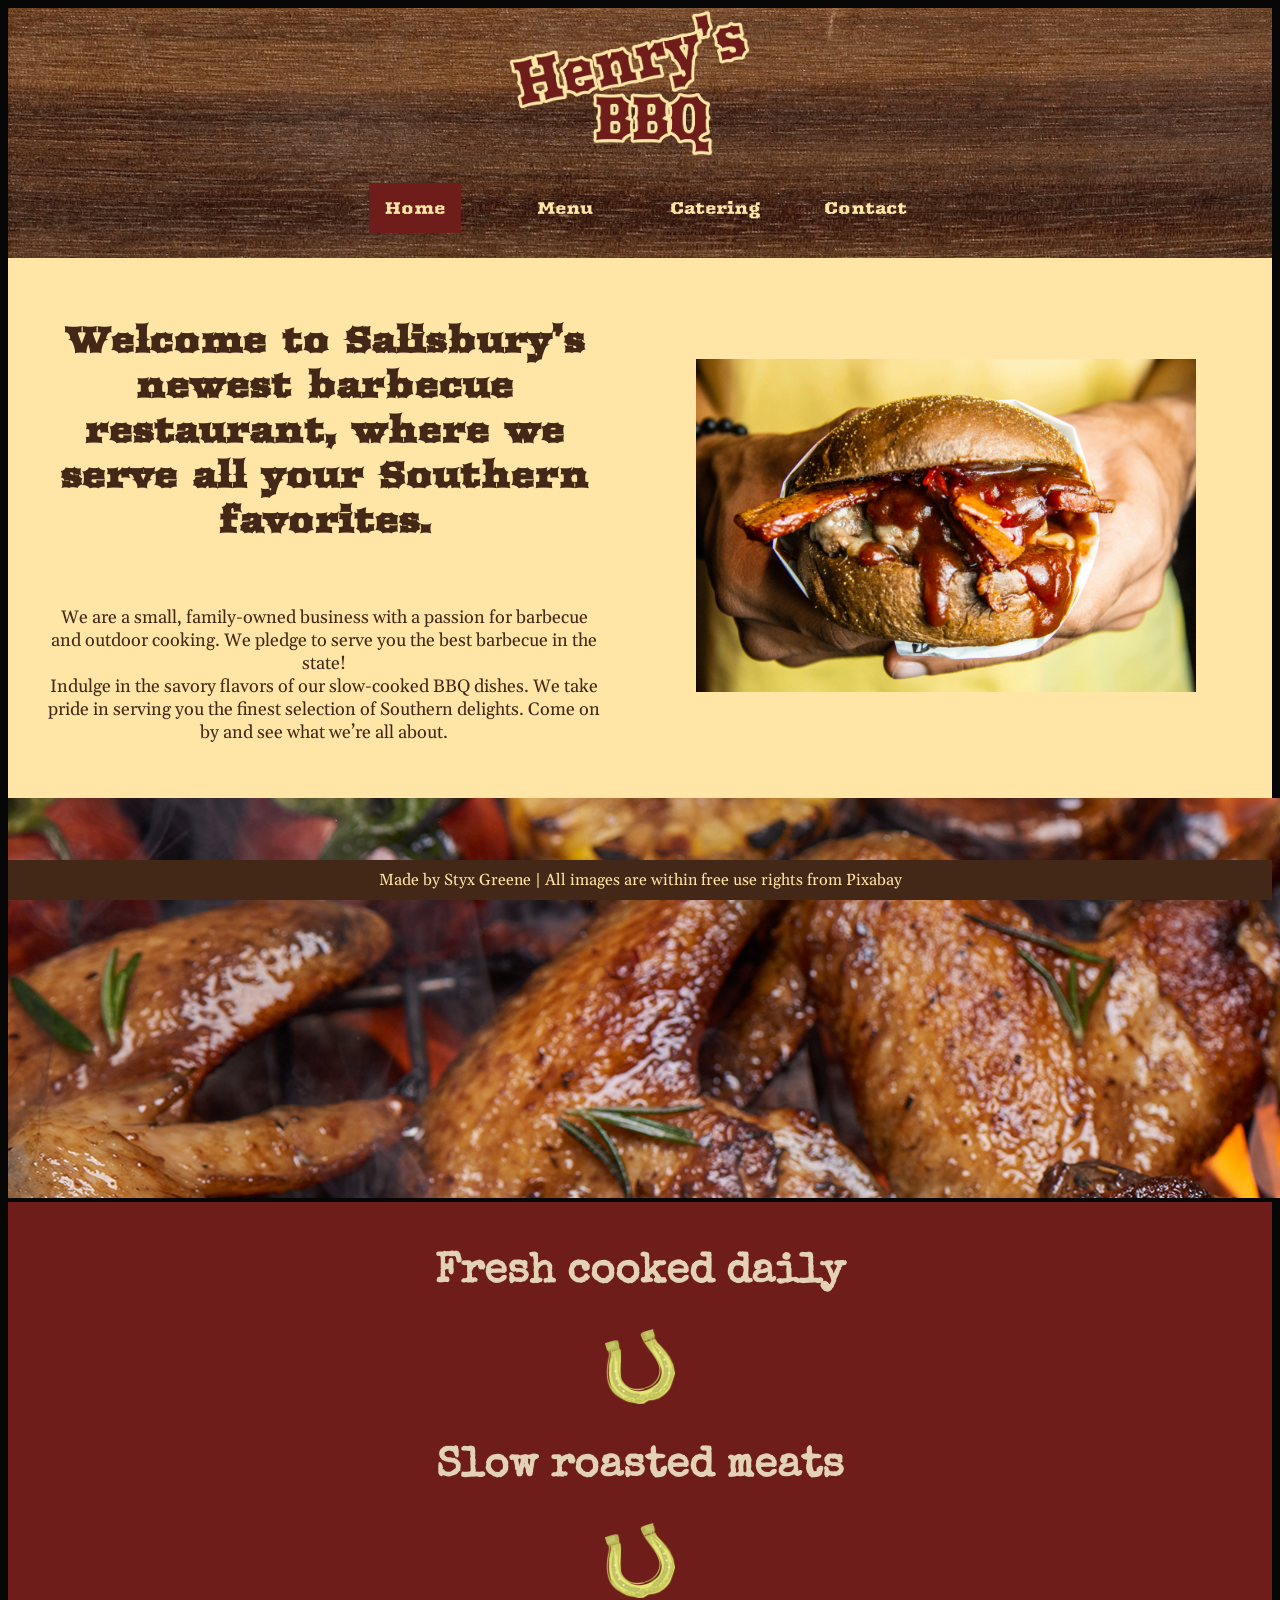
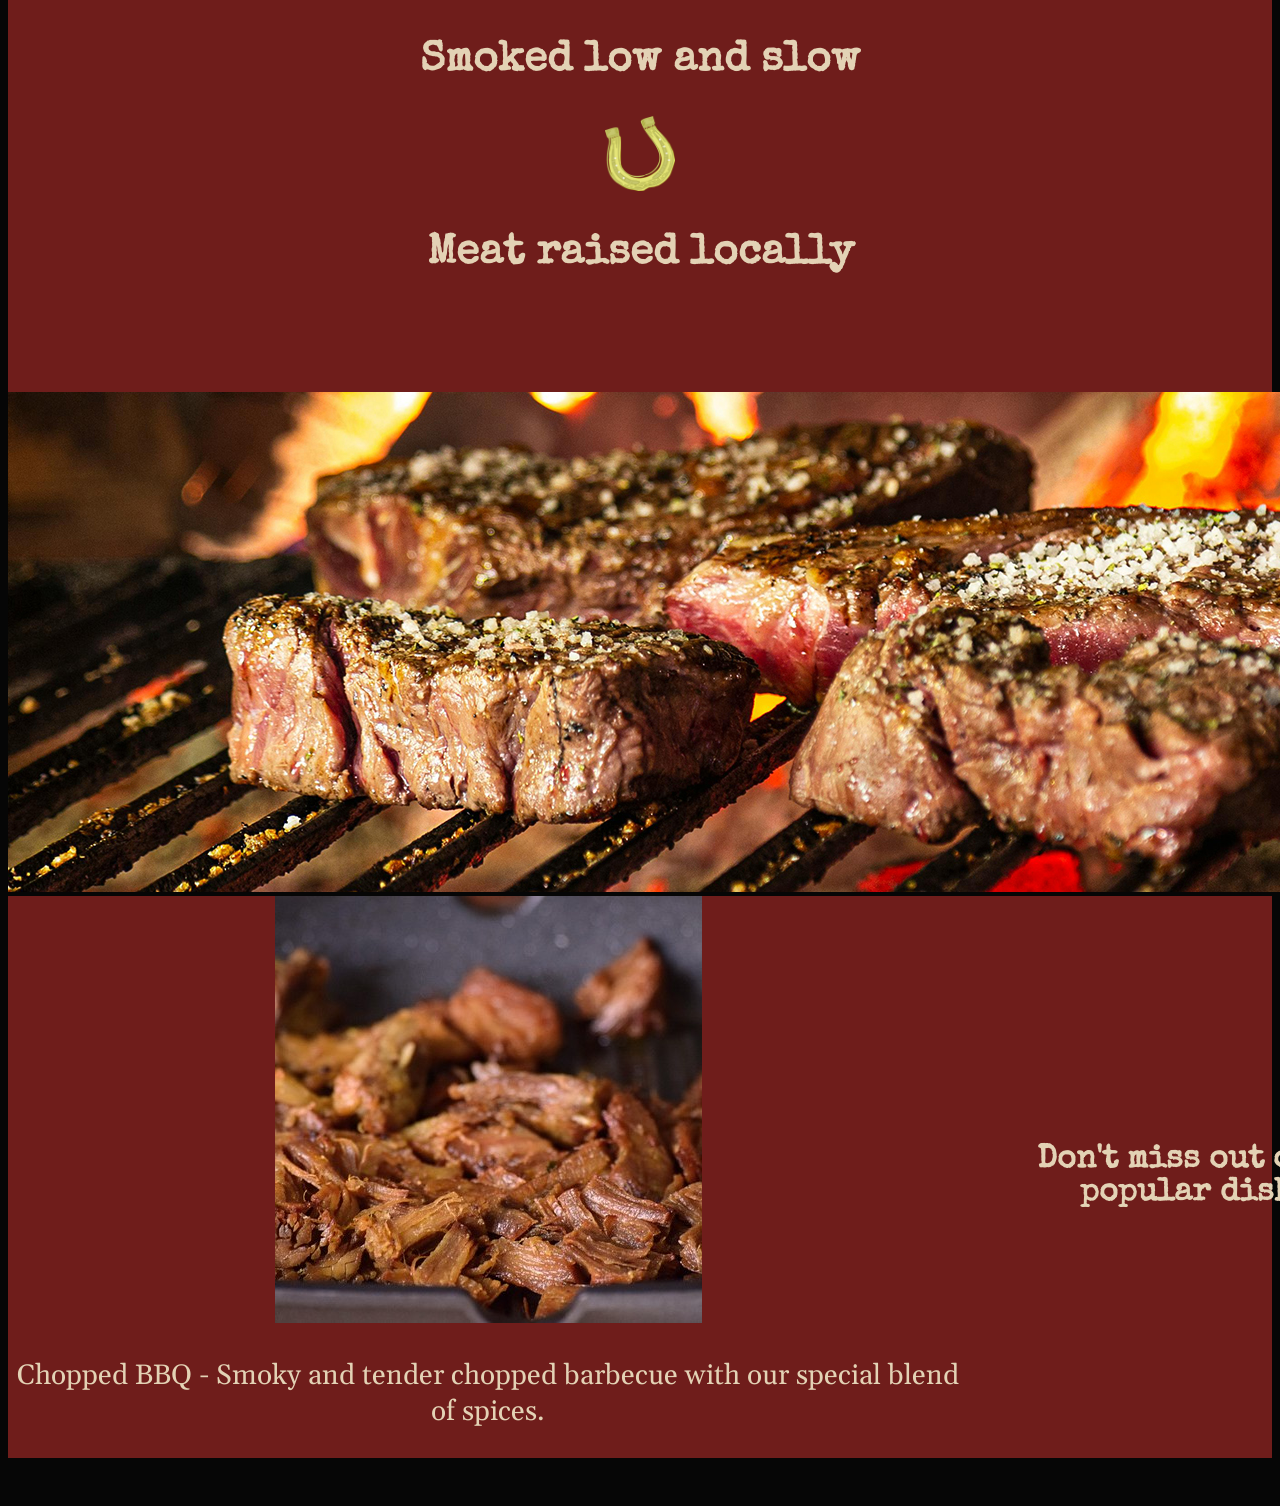
==== commit eb519f9e: "Update index.html" ====
--- a/index.html
+++ b/index.html
@@ -10,7 +10,6 @@
     <link href="https://fonts.googleapis.com/css2?family=Arbutus&family=Gelasio:ital,wght@0,400..700;1,400..700&display=swap" rel="stylesheet">
   </head>
   <body>
-    <body id="contactbody">
       <div class="topnav">
         <div style="grid-area: box-1">
         <img src="stackedbbqlogo.png" alt="stacked logo" id="logo">
@@ -37,41 +36,43 @@
       </div>
     </div>
     <div>
-      <img src="grilled-chicken-wings.jpg" alt="grilled chicken wings">
+      <img src="grilled-chicken-wings.jpg" alt="grilled chicken wings" class="wingspic">
     </div>
+    <div class="callaction">
+      <div class="item2">
+        <h2>Fresh cooked daily</h2>
+        <img src="shoe2.png" alt="yellow horseshoe symbol" class="shoeimage">
+      </div>
+      <div class="item2">
+        <h2>Slow roasted meats</h2>
+        <img src="shoe2.png" alt="yellow horseshoe symbol" class="shoeimage">
+      </div>
+      <div class="item2">
+        <h2>Smoked low and slow</h2>
+        <img src="shoe2.png" alt="yellow horseshoe symbol" class="shoeimage">
+      </div>
+      <div class="item2">
+        <h2>Meat raised locally</h2>
+      </div>
+    </div>
+      <div>
+        <img src="grilled-steaks.jpg" alt="grilled steaks" class="wingspic">
+      </div>
       <div class="grid2">
         <div class="item2">
-          <h2 id="popular">Don't miss out on our popular dishes:</h2>
-        </div>
-        <div class="item2">
+          <img src="chopped.jpg" alt="chopped bbq" class="indexpromoimageboxes"><br>
           <p>Chopped BBQ - Smoky and tender chopped barbecue with our special blend of spices.</p>
         </div>
         <div class="item2">
+          <h2 id="popular">Don't miss out on our popular dishes!</h2>
+        </div>
+        <div class="item2">
+          <img src="sliced.jpg" alt="sliced bbq" class="indexpromoimageboxes"><br>
           <p>Sliced Tray - A tray of mouthwatering sliced BBQ, perfect for sharing with friends and family.</p>
         </div>
       </div>
-      <div>
-        <img src="grilled-steaks.jpg" alt="grilled steaks">
-      </div>
-      <div class="callaction">
-        <div class="item2">
-          <h2>Fresh cooked daily</h2>
-          <img src="shoe2.png" alt="yellow horseshoe symbol" class="shoeimage">
-        </div>
-        <div class="item2">
-          <h2>Slow roasted meats</h2>
-          <img src="shoe2.png" alt="yellow horseshoe symbol" class="shoeimage">
-        </div>
-        <div class="item2">
-          <h2>Smoked low and slow</h2>
-          <img src="shoe2.png" alt="yellow horseshoe symbol" class="shoeimage">
-        </div>
-        <div class="item2">
-          <h2>Meat raised locally</h2>
-        </div>
-      </div>
       <div class="credits">
-        <footer> Made by Styx Greene | Images from Pixabay </footer>
+        <footer> Made by Styx Greene | All images are within free use rights from Pixabay </footer>
       </div>
   </body>
 </html>
--- a/stylesheet.css
+++ b/stylesheet.css
@@ -11,6 +11,12 @@
   font-style: normal;
 }
 
+.special-elite-regular {
+  font-family: "Special Elite", system-ui;
+  font-weight: 400;
+  font-style: normal;
+}
+
 .grid-container {
   display: grid;
   grid-template-columns: 1fr 1fr;
@@ -30,18 +36,16 @@
 .grid2 {
     background-color: #6f1d1b;
     display: grid;
-    grid-template-columns: 1fr 1fr;
+    grid-template-columns: 960px 480px 480px;
     grid-template-rows: 1fr;
     color: #e3d2b5;
     align-items: center;
 }
 
 .item2 {
-  padding: 2em;
   color: #e3d2b5;
   text-align: center;
-  border-radius: 8px;
-  font-size: 2rem;
+  font-size: 28px;
 }
 
 .callaction {
@@ -51,6 +55,7 @@
   justify-content: center;
   text-align: center;
   background-color: #6f1d1b;
+  padding-top: 15px;
 }
 
 
@@ -187,8 +192,12 @@
   background-color: #060606
 }
 
-h1, h2, h3 {
+h1 {
   font-family: "Arbutus", Times, serif;
+}
+
+h2, h3 {
+  font-family: "Special Elite", serif;
 }
 
 p {
@@ -232,12 +241,19 @@
 
 .topnav {
   overflow: hidden;
-  background-color: #432818;
+  background-image: url("wood3.jpg");
   position: sticky;
   top: 0;
-  display: flex;             /* Activates flexbox layout layout */
-  justify-content: center;   /* Horizontally centers items */
-  align-items: center;
+  display: grid;
+  grid-template-columns: 150px 150px 150px 150px;
+  grid-template-rows: 150px 100px;
+  grid-template-areas:
+  "box-1 box-1 box-1 box-1"
+  "box-2 box-3 box-4 box-5";
+  place-items: center;
+  justify-content: center;
+  align-items: center;
+
 }
 
 .topnav a {
@@ -263,7 +279,7 @@
 
 .contactpage {
   display: grid;
-  grid-template-rows: 600px 500px;
+  grid-template-rows: 600px;
   background-color: #6f1d1b;
   color: #ffe6a7;
   justify-content: center;
@@ -291,3 +307,25 @@
   font-size: 18px;
   font-family: "Gelasio", serif;
 }
+
+#cateringbackground {
+  background-color: #6f1d1b;
+}
+
+footer {
+  font-family: "Gelasio", serif;
+}
+.credits {
+  background-color: #432818;
+  color: #ffe6a7;
+  padding: 10px;
+  justify-content: center;
+  text-align: center;
+  position: sticky;
+  bottom: 0;
+}
+
+.shoeimage {
+  height: 75px;
+  width: auto;
+}
